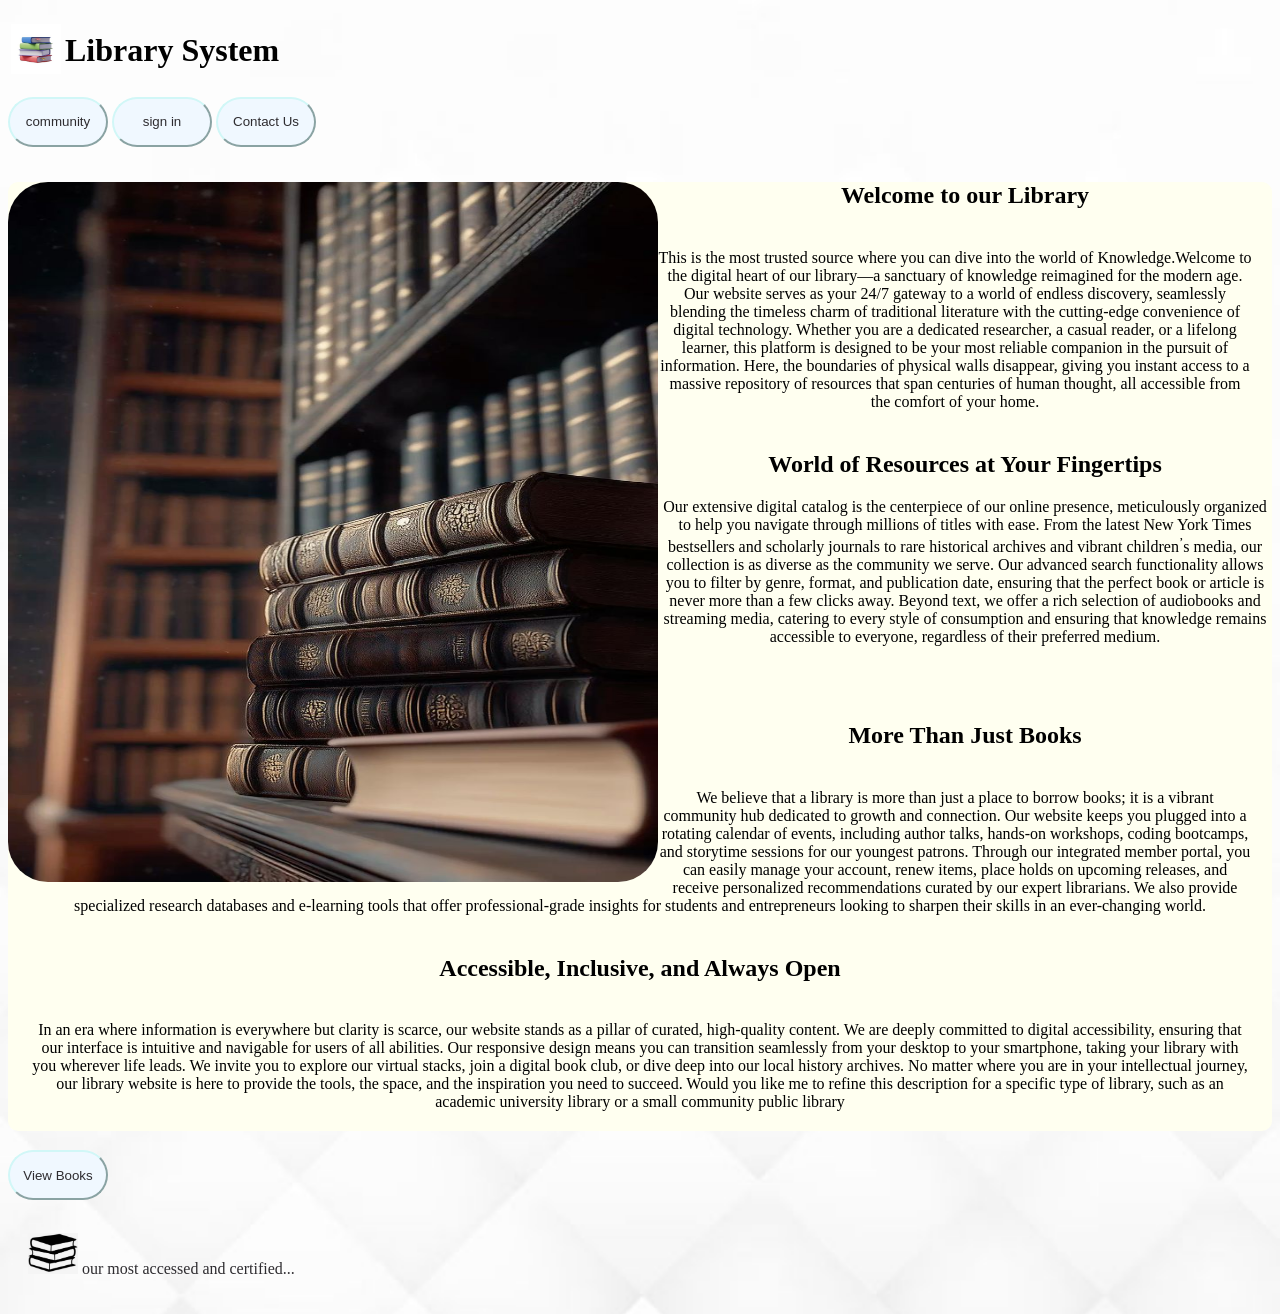
==== Library.html @ af0e5cde "Add files via upload" ====
<!DOCTYPE html>
<html lang="en">
    <head>
<meta charset="UTF-8">
<meta name="viewport" content="width=device-width initial-scale=1.0">
<title>Library</title>
<link rel="stylesheet" href="style.css">
    </head>
    <body>
        <table class="layout">
            <tr>
                <td><img src="wee.jpg" width="50px" alt="Library Logo"></td>
                <td><h1>Library System</h1></td>
            </tr>
        </table>
        <div class="buttons">
        <nav>
            <button><a href="index.html">community</a></button>
            <button><a href="register.html">sign in</a></button>
            <button><a href="contact.html">Contact Us</a></button>
        </nav>
        </div>
        <br>
        <div class="welcome">
            <img class="sa" src="as.jpg">
            <h2>Welcome to our Library</h2>
        <p>This is the most trusted source where you can dive into the world of Knowledge.Welcome to the digital heart of our library—a sanctuary of knowledge reimagined for the modern age. Our website serves as your 24/7 gateway to a world of endless discovery, seamlessly blending the timeless charm of traditional literature with the cutting-edge convenience of digital technology. Whether you are a dedicated researcher, a casual reader, or a lifelong learner, this platform is designed to be your most reliable companion in the pursuit of information. Here, the boundaries of physical walls disappear, giving you instant access to a massive repository of resources that span centuries of human thought, all accessible from the comfort of your home. <h2>World of Resources at Your Fingertips</h2>

Our extensive digital catalog is the centerpiece of our online presence, meticulously organized to help you navigate through millions of titles with ease. From the latest New York Times bestsellers and scholarly journals to rare historical archives and vibrant children<sup>’</sup>s media, our collection is as diverse as the community we serve. Our advanced search functionality allows you to filter by genre, format, and publication date, ensuring that the perfect book or article is never more than a few clicks away. Beyond text, we offer a rich selection of audiobooks and streaming media, catering to every style of consumption and ensuring that knowledge remains accessible to everyone, regardless of their preferred medium.</p>

<h2>More Than Just Books</h2>

<p>We believe that a library is more than just a place to borrow books; it is a vibrant community hub dedicated to growth and connection. Our website keeps you plugged into a rotating calendar of events, including author talks, hands-on workshops, coding bootcamps, and storytime sessions for our youngest patrons. Through our integrated member portal, you can easily manage your account, renew items, place holds on upcoming releases, and receive personalized recommendations curated by our expert librarians. We also provide specialized research databases and e-learning tools that offer professional-grade insights for students and entrepreneurs looking to sharpen their skills in an ever-changing world.</p>

<h2>Accessible, Inclusive, and Always Open</h2>

<p>In an era where information is everywhere but clarity is scarce, our website stands as a pillar of curated, high-quality content. We are deeply committed to digital accessibility, ensuring that our interface is intuitive and navigable for users of all abilities. Our responsive design means you can transition seamlessly from your desktop to your smartphone, taking your library with you wherever life leads. We invite you to explore our virtual stacks, join a digital book club, or dive deep into our local history archives. No matter where you are in your intellectual journey, our library website is here to provide the tools, the space, and the inspiration you need to succeed.

Would you like me to refine this description for a specific type of library, such as an academic university library or a small community public library</p>
</div>
        
        <button><a href="View Books">View Books</button>    
            <div class="footer">
                <footer>
                  <p>  <img src="dc.jpg" width="50px">
                <quote>
                    our most accessed and certified...
                </quote>
                </p>
            </footer>
            </div>
    </body>
</html>
---- style.css ----
body{
    background-image: url(dsa.jpg);
    background-size: cover;
}
button{
    border-color: rgb(209, 247, 247);
    background-color: aliceblue;
    border-radius: 40px;
    transform: translateY(3px);
    transform: scale(1.05px);
    transition: 0.9s;
    cursor: pointer;
    width: 100px;
    height: 50px;
}
button:hover{
background-color: rgb(255, 255, 255);
box-shadow: 0 5px 15px rgba(0,0,0,0.3);
transform: translateY(3px);
}
p{
   padding: 20px; 
}
a{
    text-decoration: none;
    color: rgb(46, 44, 48);
}
.welcome{
    background-color: ivory;
    border-radius: 10px;
    text-align: center;
}
.buttons{
    align-items: center;
}
.sa{
    border-image: round;
    float: left;
    border-radius: 40px;
    cursor: pointer;
    height: 700px;
    width: 650px;
    transition: transfrom 0.3s ease;
}
.sa:hover{
    transform: scale(1.1);
    box-shadow: 0 5px 15px rgba(0,0,0,0.3);
}
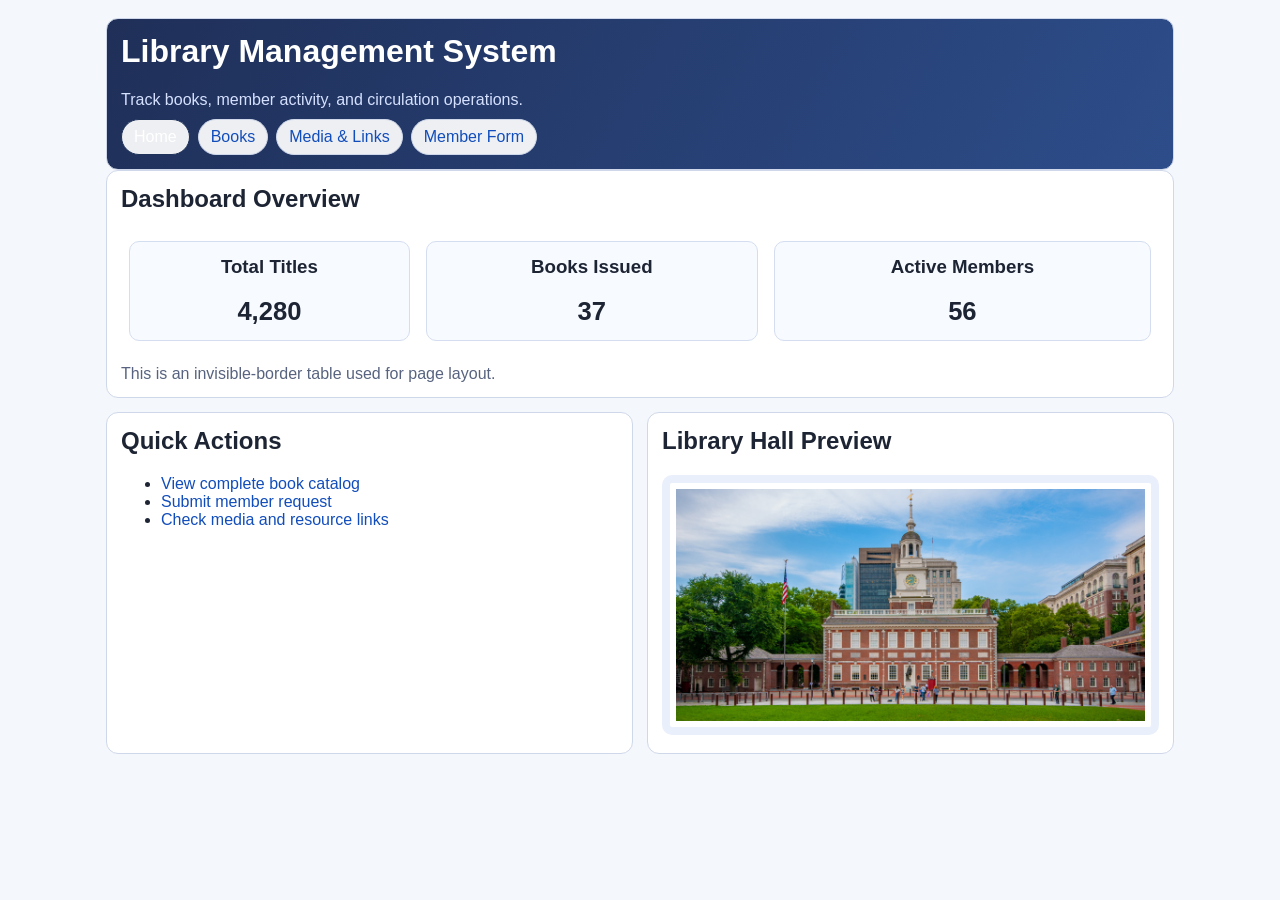
==== commit 3eaa0438: "Add files via upload" ====
--- a/Library.html
+++ b/Library.html
@@ -1,53 +1,66 @@
-<!DOCTYPE html>
-<html lang="en">
-    <head>
-<meta charset="UTF-8">
-<meta name="viewport" content="width=device-width initial-scale=1.0">
-<title>Library</title>
-<link rel="stylesheet" href="style.css">
-    </head>
-    <body>
-        <table class="layout">
-            <tr>
-                <td><img src="wee.jpg" width="50px" alt="Library Logo"></td>
-                <td><h1>Library System</h1></td>
-            </tr>
-        </table>
-        <div class="buttons">
-        <nav>
-            <button><a href="index.html">community</a></button>
-            <button><a href="register.html">sign in</a></button>
-            <button><a href="contact.html">Contact Us</a></button>
-        </nav>
-        </div>
-        <br>
-        <div class="welcome">
-            <img class="sa" src="as.jpg">
-            <h2>Welcome to our Library</h2>
-        <p>This is the most trusted source where you can dive into the world of Knowledge.Welcome to the digital heart of our library—a sanctuary of knowledge reimagined for the modern age. Our website serves as your 24/7 gateway to a world of endless discovery, seamlessly blending the timeless charm of traditional literature with the cutting-edge convenience of digital technology. Whether you are a dedicated researcher, a casual reader, or a lifelong learner, this platform is designed to be your most reliable companion in the pursuit of information. Here, the boundaries of physical walls disappear, giving you instant access to a massive repository of resources that span centuries of human thought, all accessible from the comfort of your home. <h2>World of Resources at Your Fingertips</h2>
-
-Our extensive digital catalog is the centerpiece of our online presence, meticulously organized to help you navigate through millions of titles with ease. From the latest New York Times bestsellers and scholarly journals to rare historical archives and vibrant children<sup>’</sup>s media, our collection is as diverse as the community we serve. Our advanced search functionality allows you to filter by genre, format, and publication date, ensuring that the perfect book or article is never more than a few clicks away. Beyond text, we offer a rich selection of audiobooks and streaming media, catering to every style of consumption and ensuring that knowledge remains accessible to everyone, regardless of their preferred medium.</p>
-
-<h2>More Than Just Books</h2>
-
-<p>We believe that a library is more than just a place to borrow books; it is a vibrant community hub dedicated to growth and connection. Our website keeps you plugged into a rotating calendar of events, including author talks, hands-on workshops, coding bootcamps, and storytime sessions for our youngest patrons. Through our integrated member portal, you can easily manage your account, renew items, place holds on upcoming releases, and receive personalized recommendations curated by our expert librarians. We also provide specialized research databases and e-learning tools that offer professional-grade insights for students and entrepreneurs looking to sharpen their skills in an ever-changing world.</p>
-
-<h2>Accessible, Inclusive, and Always Open</h2>
-
-<p>In an era where information is everywhere but clarity is scarce, our website stands as a pillar of curated, high-quality content. We are deeply committed to digital accessibility, ensuring that our interface is intuitive and navigable for users of all abilities. Our responsive design means you can transition seamlessly from your desktop to your smartphone, taking your library with you wherever life leads. We invite you to explore our virtual stacks, join a digital book club, or dive deep into our local history archives. No matter where you are in your intellectual journey, our library website is here to provide the tools, the space, and the inspiration you need to succeed.
-
-Would you like me to refine this description for a specific type of library, such as an academic university library or a small community public library</p>
-</div>
-        
-        <button><a href="View Books">View Books</button>    
-            <div class="footer">
-                <footer>
-                  <p>  <img src="dc.jpg" width="50px">
-                <quote>
-                    our most accessed and certified...
-                </quote>
-                </p>
-            </footer>
-            </div>
-    </body>
-</html>+<!DOCTYPE html>
+<html lang="en">
+<head>
+    <meta charset="UTF-8">
+    <meta name="viewport" content="width=device-width, initial-scale=1.0">
+    <title>Library Management Home</title>
+    <link rel="stylesheet" href="global.css">
+    <link rel="stylesheet" href="style.css">
+</head>
+<body>
+    <div class="page-wrap">
+        <header class="card header-card">
+            <h1>Library Management System</h1>
+            <p>Track books, member activity, and circulation operations.</p>
+            <nav class="top-nav">
+                <a href="Library.html" class="active">Home</a>
+                <a href="View Books.html">Books</a>
+                <a href="index.html">Media & Links</a>
+                <a href="register.html">Member Form</a>
+            </nav>
+        </header>
+
+        <section class="card">
+            <h2>Dashboard Overview</h2>
+            <table class="layout-table">
+                <tr>
+                    <td>
+                        <div class="mini-panel">
+                            <h3>Total Titles</h3>
+                            <p>4,280</p>
+                        </div>
+                    </td>
+                    <td>
+                        <div class="mini-panel">
+                            <h3>Books Issued</h3>
+                            <p>37</p>
+                        </div>
+                    </td>
+                    <td>
+                        <div class="mini-panel">
+                            <h3>Active Members</h3>
+                            <p>56</p>
+                        </div>
+                    </td>
+                </tr>
+            </table>
+            <p class="note">This is an invisible-border table used for page layout.</p>
+        </section>
+
+        <section class="grid-two">
+            <article class="card">
+                <h2>Quick Actions</h2>
+                <ul>
+                    <li><a href="View Books.html">View complete book catalog</a></li>
+                    <li><a href="register.html">Submit member request</a></li>
+                    <li><a href="index.html">Check media and resource links</a></li>
+                </ul>
+            </article>
+            <article class="card image-box">
+                <h2>Library Hall Preview</h2>
+                <img src="R.jpg" alt="Library hall section">
+            </article>
+        </section>
+    </div>
+</body>
+</html>
--- a/global.css
+++ b/global.css
@@ -0,0 +1,69 @@
+:root {
+    --text: #1d2433;
+    --bg: #f4f7fb;
+    --surface: #ffffff;
+    --link: #114dbb;
+    --link-hover: #0a2f73;
+    --border: #cfd8ea;
+}
+
+* {
+    box-sizing: border-box;
+}
+
+body {
+    margin: 0;
+    font-family: Arial, Helvetica, sans-serif;
+    color: var(--text);
+    background: var(--bg);
+}
+
+h1,
+h2,
+h3 {
+    margin-top: 0;
+}
+
+a {
+    color: var(--link);
+    text-decoration: none;
+}
+
+a:hover {
+    color: var(--link-hover);
+    text-decoration: underline;
+}
+
+.page-wrap {
+    max-width: 1100px;
+    margin: 0 auto;
+    padding: 18px 16px 28px;
+}
+
+.top-nav {
+    display: flex;
+    flex-wrap: wrap;
+    gap: 8px;
+    margin-top: 10px;
+}
+
+.top-nav a {
+    padding: 8px 12px;
+    border: 1px solid var(--border);
+    border-radius: 999px;
+    background: #ffffff;
+}
+
+.top-nav a.active {
+    background: #1e325a;
+    border-color: #1e325a;
+    color: #ffffff;
+    text-decoration: none;
+}
+
+.card {
+    background: var(--surface);
+    border: 1px solid var(--border);
+    border-radius: 12px;
+    padding: 14px;
+}
--- a/style.css
+++ b/style.css
@@ -1,48 +1,65 @@
-body{
-    background-image: url(dsa.jpg);
-    background-size: cover;
+.header-card {
+    background: linear-gradient(120deg, #1f2f58, #2d4d8a);
+    color: #ffffff;
+}
+
+.header-card p {
+    margin: 0;
+    color: #d6e1ff;
+}
+
+.header-card .top-nav a {
+    background: rgba(255, 255, 255, 0.92);
+}
+
+.layout-table {
+    width: 100%;
+    border-collapse: collapse;
+}
+
+.layout-table td {
+    border: none;
+    padding: 8px;
+    vertical-align: top;
+}
+
+.mini-panel {
+    border: 1px solid #d4def0;
+    border-radius: 10px;
+    padding: 14px;
+    text-align: center;
+    background: #f7faff;
+}
+
+.mini-panel p {
+    margin: 8px 0 0;
+    font-size: 1.6rem;
+    font-weight: 700;
+}
+
+.note {
+    color: #57637f;
+    margin-bottom: 0;
+}
+
+.grid-two {
+    margin-top: 14px;
+    display: grid;
+    gap: 14px;
+    grid-template-columns: 1fr 1fr;
+}
+
+.image-box img {
+    width: 100%;
+    max-height: 260px;
+    object-fit: cover;
+    border-radius: 10px;
+    border: 8px solid #e9effb;
+    padding: 6px;
+}
+
+@media (max-width: 840px) {
+    .grid-two {
+        grid-template-columns: 1fr;
+    }
 }
-button{
-    border-color: rgb(209, 247, 247);
-    background-color: aliceblue;
-    border-radius: 40px;
-    transform: translateY(3px);
-    transform: scale(1.05px);
-    transition: 0.9s;
-    cursor: pointer;
-    width: 100px;
-    height: 50px;
-}
-button:hover{
-background-color: rgb(255, 255, 255);
-box-shadow: 0 5px 15px rgba(0,0,0,0.3);
-transform: translateY(3px);
-}
-p{
-   padding: 20px; 
-}
-a{
-    text-decoration: none;
-    color: rgb(46, 44, 48);
-}
-.welcome{
-    background-color: ivory;
-    border-radius: 10px;
-    text-align: center;
-}
-.buttons{
-    align-items: center;
-}
-.sa{
-    border-image: round;
-    float: left;
-    border-radius: 40px;
-    cursor: pointer;
-    height: 700px;
-    width: 650px;
-    transition: transfrom 0.3s ease;
-}
-.sa:hover{
-    transform: scale(1.1);
-    box-shadow: 0 5px 15px rgba(0,0,0,0.3);
-}
